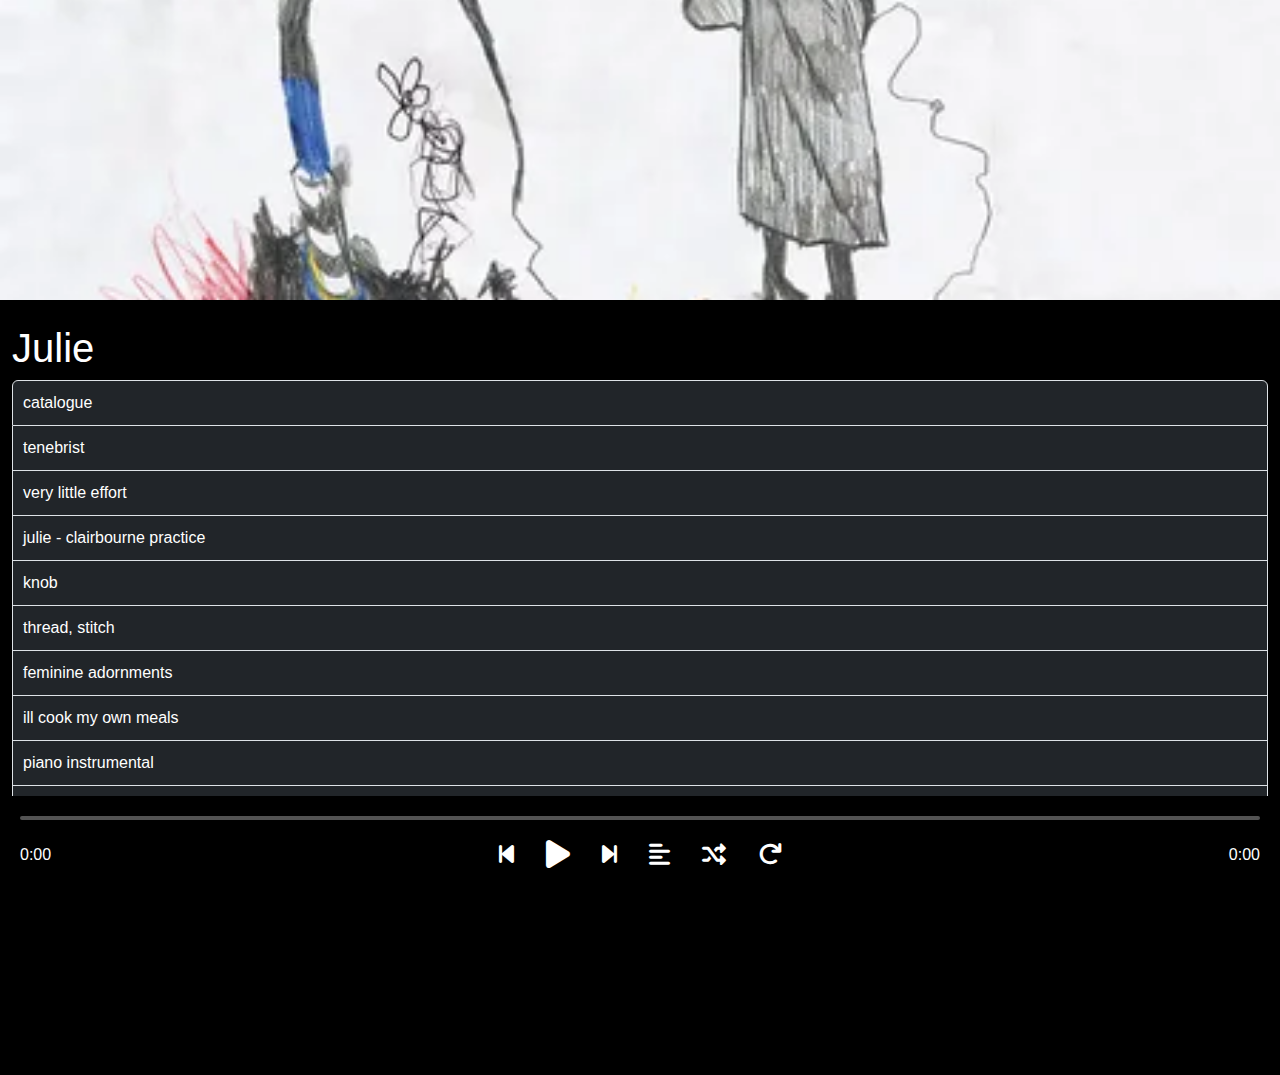
==== index.html @ 7ee2c7e2 "Update index.html" ====
<!DOCTYPE html>
<html lang="en">
<head>
    <meta charset="UTF-8">
    <meta name="viewport" content="width=device-width, initial-scale=1.0">
    <title>Julie</title>
    <link href="https://cdn.jsdelivr.net/npm/bootstrap@5.3.0-alpha1/dist/css/bootstrap.min.css" rel="stylesheet">
    <link href="https://cdnjs.cloudflare.com/ajax/libs/font-awesome/6.0.0-beta3/css/all.min.css" rel="stylesheet">
    <link rel="stylesheet" type="text/css" href="style.css">
   
</head>
<body>
    <div class="container-fluid">
        <div class="row">
            <div class="col-12 playlist-header">
            </div>
        </div>
        <div class="row mt-4">
            <div class="col-12">
                <!--CHANGE TITLE HERE-->
                <h1>Julie</h1>
                <ul id="playlist" class="list-group">
                    <li class="list-group-item bg-dark text-white" data-src="catalogue.webm" data-lyrics="lyrics-catalogue">catalogue</li>
                    <li class="list-group-item bg-dark text-white" data-src="tenebrist.webm" data-lyrics="lyrics-tenebrist">tenebrist</li>
                    <li class="list-group-item bg-dark text-white" data-src="very little effort.webm" data-lyrics="lyrics-very-little-effort">very little effort</li>
                    <li class="list-group-item bg-dark text-white" data-src="julie - clairbourne practice.webm" data-lyrics="lyrics-julie-clairbourne">julie - clairbourne practice</li>
                    <li class="list-group-item bg-dark text-white" data-src="knob.webm" data-lyrics="lyrics-knob">knob</li>
                    <li class="list-group-item bg-dark text-white" data-src="thread, stitch.webm" data-lyrics="lyrics-thread-stitch">thread, stitch</li>
                    <li class="list-group-item bg-dark text-white" data-src="feminine adornments.webm" data-lyrics="lyrics-feminine-adornments">feminine adornments</li>
                    <li class="list-group-item bg-dark text-white" data-src="ill cook my own meals.webm" data-lyrics="lyrics-ill-cook">ill cook my own meals</li>
                    <li class="list-group-item bg-dark text-white" data-src="piano instrumental.webm" data-lyrics="lyrics-piano-instrumental">piano instrumental</li>
                    <li class="list-group-item bg-dark text-white" data-src="stuck in a car with angels.webm" data-lyrics="lyrics-stuck-in-a-car">stuck in a car with angels</li>

                </ul>
                <br>
                <br>
                <br>
                <br>
                <br>
                <br>
            </div>
        </div>
    </div>

    <div id="custom-player">
        <div id="progress-container">
            <div id="progress-bar"></div>
        </div>
        <div class="d-flex justify-content-between align-items-center">
            <span id="current-time">0:00</span>
            <div class="player-controls-container">
                <button id="prevButton" class="player-control"><i class="fas fa-step-backward"></i></button>
                <button id="play-pause" class="player-control"><i class="fas fa-play"></i></button>
                <button id="skipButton" class="player-control"><i class="fas fa-step-forward"></i></button>
                <button id="lyricsButton" class="player-control"><i class="fas fa-align-left"></i></button>
                <button id="shuffleButton" class="player-control"><i class="fas fa-random"></i></button>
                <button id="loopButton" class="player-control"><i class="fas fa-redo"></i></button>
            </div>
            <span id="total-time">0:00</span>
        </div>
    </div>

    <audio id="audioPlayer"></audio>

    <div id="lyricsSidebar">
        <button id="closeLyrics">&times;</button>
        <h2 id="lyricsTitle">Song Lyrics</h2>
        <p id="lyricsContent"></p>
    </div>

<div id="lyricsData" style="display: none;">
    <div id="lyrics-feminine-adornments">
        <p>Haven't added lyrics yet</p>
    </div>
    <div id="lyrics-tenebrist">
        <p>Haven't added lyrics yet</p>
    </div>
    <div id="lyrics-thread-stitch">
        <p>Haven't added lyrics yet</p>
    </div>
    <div id="lyrics-stuck-in-a-car">
        <p>Haven't added lyrics yet</p>
    </div>
    <div id="lyrics-piano-instrumental">
        <p>Haven't added lyrics yet</p>
    </div>
    <div id="lyrics-ill-cook">
        <p>Haven't added lyrics yet</p>
    </div>
    <div id="lyrics-knob">
        <p>Haven't added lyrics yet</p>
    </div>
    <div id="lyrics-very-little-effort">
        <p>Haven't added lyrics yet</p>
    </div>
    <div id="lyrics-julie-clairbourne">
        <p>Haven't added lyrics yet</p>
    </div>
    <div id="lyrics-catalogue">
        <p>Haven't added lyrics yet</p>
    </div>
</div>

    <script src="https://cdn.jsdelivr.net/npm/bootstrap@5.3.0-alpha1/dist/js/bootstrap.bundle.min.js"></script>
    <script src = "javascript.js"></script>
</body>
</html>
---- style.css ----
body {
            background-color: black;
            color: white;
            font-family: 'Helvetica Neue', Arial, sans-serif;
            padding-bottom: 100px;
            overflow-y: auto;
        }
        
        .playlist-header {
            background-image: url("my_anti_aircraft_friend.webp");
            background-size: cover;
            background-position: center;
            height: 300px;
            display: flex;
            align-items: flex-end;
            padding: 20px;
        }
        
        .playlist-info {
            background: linear-gradient(transparent, rgba(0,0,0,0.5));
            padding: 20px;
            width: 100%;
        }
        #playlist {
            list-style-type: none;
            padding: 0;
        }
        #playlist li {
            padding: 10px;
            cursor: pointer;
        }
        #playlist li:hover {
            background-color: black;
        }
        #custom-player {
            background-color: black;
            padding: 20px;
            position: fixed;
            bottom: 0;
            left: 0;
            right: 0;
            z-index: 10;
        }
        #progress-container {
            width: 100%;
            background-color: #535353;
            height: 4px;
            border-radius: 2px;
            margin-bottom: 10px;
            cursor: pointer;
        }
        #progress-bar {
            width: 0;
            height: 100%;
            background-color: #c724d6;
            border-radius: 2px;
        }
        .player-control {
            color: #fff;
            background-color: transparent;
            border: none;
            font-size: 24px;
            cursor: pointer;
            margin: 0 10px;
        }
        
        .player-controls-container {
            display: flex;
            justify-content: center;
            align-items: center;
        }
        #play-pause {
            font-size: 32px;
        }
        #volume-control {
            width: 100px;
        }
        .volume-icon {
            color: #c724d6;
        }
        .volume-icon:hover {
            color: #a61eb3;
        }
        
        #loopButton {
            position: relative;
        }
        
        #loopButton::after {
            content: '';
            position: absolute;
            bottom: -5px;
            left: 0;
            width: 100%;
            height: 2px;
            background-color: #c724d6;
            display: none;
        }
        
        #loopButton.active::after {
            display: block;
        }
        
        #lyricsButton {
            color: #fff;
            background-color: transparent;
            border: none;
            font-size: 24px;
            cursor: pointer;
            margin: 0 10px;
        }

        #lyricsSidebar {
            position: fixed;
            top: 0;
            right: -300px;
            width: 300px;
            height: 100%;
            background-color: #1c1c1c;
            transition: right 0.3s ease-in-out;
            overflow-y: auto;
            padding: 20px;
            color: white;
        }

        #lyricsSidebar.open {
            right: 0;
        }

        #closeLyrics {
            position: absolute;
            top: 10px;
            right: 10px;
            background: none;
            border: none;
            color: white;
            font-size: 20px;
            cursor: pointer;
        }
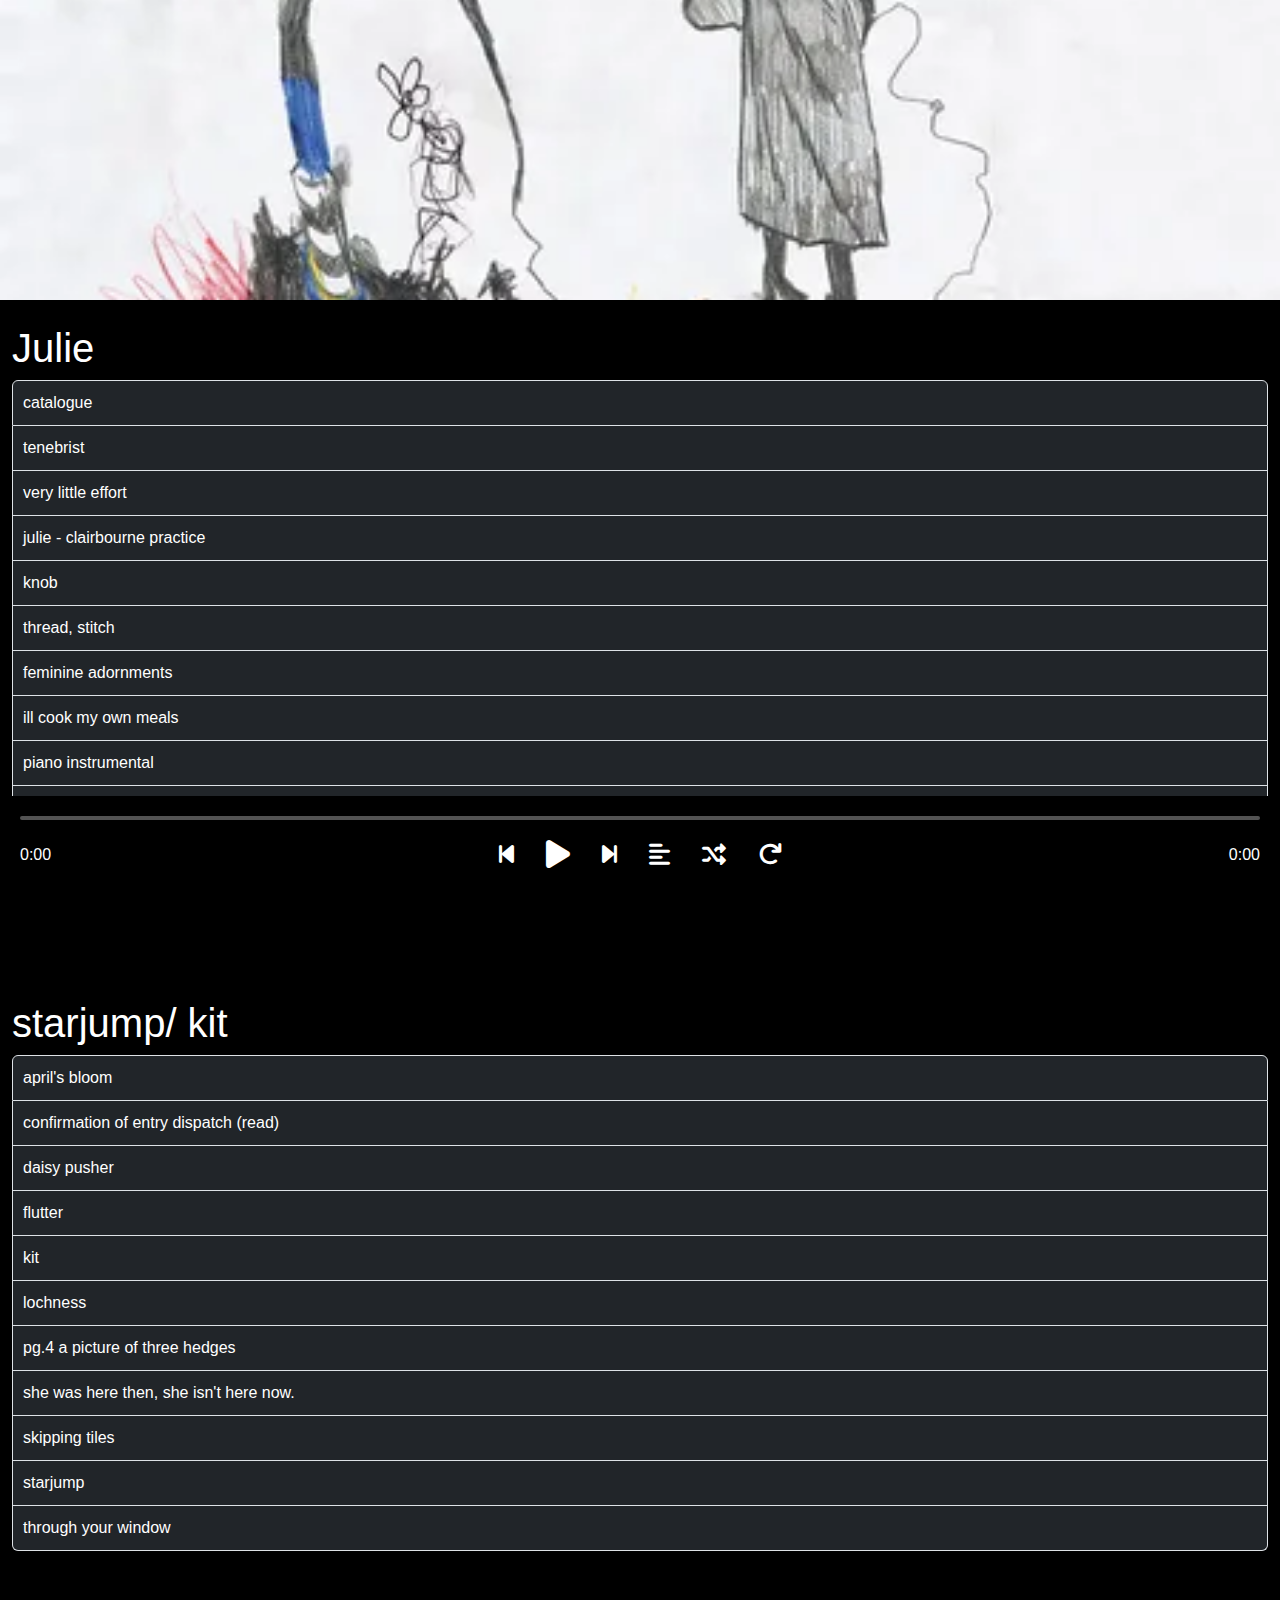
==== commit f4721157: "Update index.html" ====
--- a/index.html
+++ b/index.html
@@ -30,6 +30,32 @@
                     <li class="list-group-item bg-dark text-white" data-src="ill cook my own meals.webm" data-lyrics="lyrics-ill-cook">ill cook my own meals</li>
                     <li class="list-group-item bg-dark text-white" data-src="piano instrumental.webm" data-lyrics="lyrics-piano-instrumental">piano instrumental</li>
                     <li class="list-group-item bg-dark text-white" data-src="stuck in a car with angels.webm" data-lyrics="lyrics-stuck-in-a-car">stuck in a car with angels</li>
+
+                </ul>
+                <br>
+                <br>
+                <br>
+                <br>
+                <br>
+                <br>
+            </div>
+        </div>
+                <div class="row mt-4">
+            <div class="col-12">
+                <!--CHANGE TITLE HERE-->
+                <h1>starjump/ kit</h1>
+                <ul id="playlist" class="list-group">
+                    <li class="list-group-item bg-dark text-white" data-src="april's-bloom.webm" data-lyrics="lyrics-aprils-bloom">april's bloom</li>
+                    <li class="list-group-item bg-dark text-white" data-src="confirmation of entry dispatch (read).webm" data-lyrics="lyrics-confirmation-entry-dispatch">confirmation of entry dispatch (read)</li>
+                    <li class="list-group-item bg-dark text-white" data-src="daisy pusher.webm" data-lyrics="lyrics-daisy-pusher">daisy pusher</li>
+                    <li class="list-group-item bg-dark text-white" data-src="flutter.webm" data-lyrics="lyrics-flutter">flutter</li>
+                    <li class="list-group-item bg-dark text-white" data-src="kit.webm" data-lyrics="lyrics-kit">kit</li>
+                    <li class="list-group-item bg-dark text-white" data-src="lochness.webm" data-lyrics="lyrics-lochness">lochness</li>
+                    <li class="list-group-item bg-dark text-white" data-src="pg.4 a picture of three hedges.webm" data-lyrics="lyrics-pg4-picture-three-hedges">pg.4 a picture of three hedges</li>
+                    <li class="list-group-item bg-dark text-white" data-src="she was here then, she isn't here now..webm" data-lyrics="lyrics-she-was-here">she was here then, she isn't here now.</li>
+                    <li class="list-group-item bg-dark text-white" data-src="skipping tiles.webm" data-lyrics="lyrics-skipping-tiles">skipping tiles</li>
+                    <li class="list-group-item bg-dark text-white" data-src="starjump.webm" data-lyrics="lyrics-starjump">starjump</li>
+                    <li class="list-group-item bg-dark text-white" data-src="through your window.webm" data-lyrics="lyrics-through-your-window">through your window</li>
 
                 </ul>
                 <br>
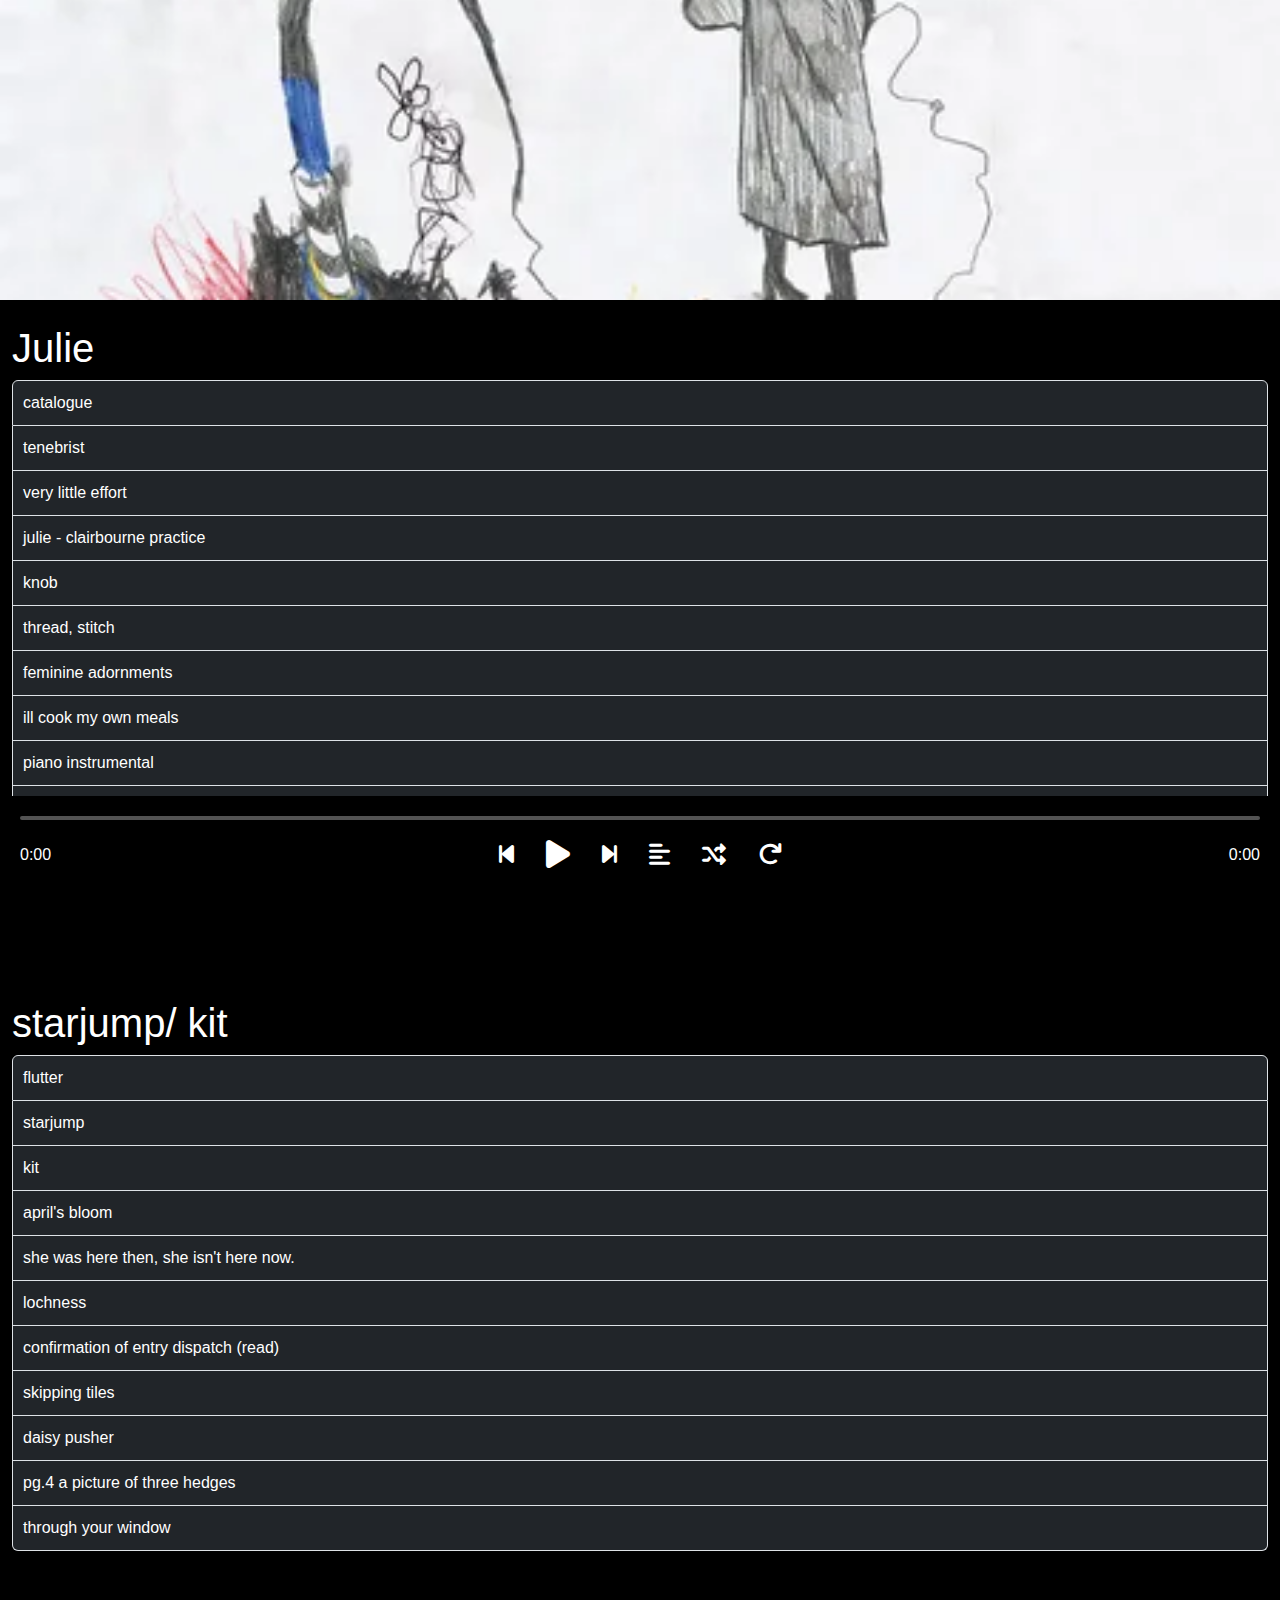
==== commit 53815165: "Update index.html" ====
--- a/index.html
+++ b/index.html
@@ -45,16 +45,17 @@
                 <!--CHANGE TITLE HERE-->
                 <h1>starjump/ kit</h1>
                 <ul id="playlist" class="list-group">
+                    
+                    <li class="list-group-item bg-dark text-white" data-src="flutter.webm" data-lyrics="lyrics-flutter">flutter</li>
+                    <li class="list-group-item bg-dark text-white" data-src="starjump.webm" data-lyrics="lyrics-starjump">starjump</li>
+                    <li class="list-group-item bg-dark text-white" data-src="kit.webm" data-lyrics="lyrics-kit">kit</li>
                     <li class="list-group-item bg-dark text-white" data-src="april's-bloom.webm" data-lyrics="lyrics-aprils-bloom">april's bloom</li>
+                    <li class="list-group-item bg-dark text-white" data-src="she was here then, she isn't here now..webm" data-lyrics="lyrics-she-was-here">she was here then, she isn't here now.</li>
+                    <li class="list-group-item bg-dark text-white" data-src="lochness.webm" data-lyrics="lyrics-lochness">lochness</li>
                     <li class="list-group-item bg-dark text-white" data-src="confirmation of entry dispatch (read).webm" data-lyrics="lyrics-confirmation-entry-dispatch">confirmation of entry dispatch (read)</li>
+                    <li class="list-group-item bg-dark text-white" data-src="skipping tiles.webm" data-lyrics="lyrics-skipping-tiles">skipping tiles</li>
                     <li class="list-group-item bg-dark text-white" data-src="daisy pusher.webm" data-lyrics="lyrics-daisy-pusher">daisy pusher</li>
-                    <li class="list-group-item bg-dark text-white" data-src="flutter.webm" data-lyrics="lyrics-flutter">flutter</li>
-                    <li class="list-group-item bg-dark text-white" data-src="kit.webm" data-lyrics="lyrics-kit">kit</li>
-                    <li class="list-group-item bg-dark text-white" data-src="lochness.webm" data-lyrics="lyrics-lochness">lochness</li>
                     <li class="list-group-item bg-dark text-white" data-src="pg.4 a picture of three hedges.webm" data-lyrics="lyrics-pg4-picture-three-hedges">pg.4 a picture of three hedges</li>
-                    <li class="list-group-item bg-dark text-white" data-src="she was here then, she isn't here now..webm" data-lyrics="lyrics-she-was-here">she was here then, she isn't here now.</li>
-                    <li class="list-group-item bg-dark text-white" data-src="skipping tiles.webm" data-lyrics="lyrics-skipping-tiles">skipping tiles</li>
-                    <li class="list-group-item bg-dark text-white" data-src="starjump.webm" data-lyrics="lyrics-starjump">starjump</li>
                     <li class="list-group-item bg-dark text-white" data-src="through your window.webm" data-lyrics="lyrics-through-your-window">through your window</li>
 
                 </ul>
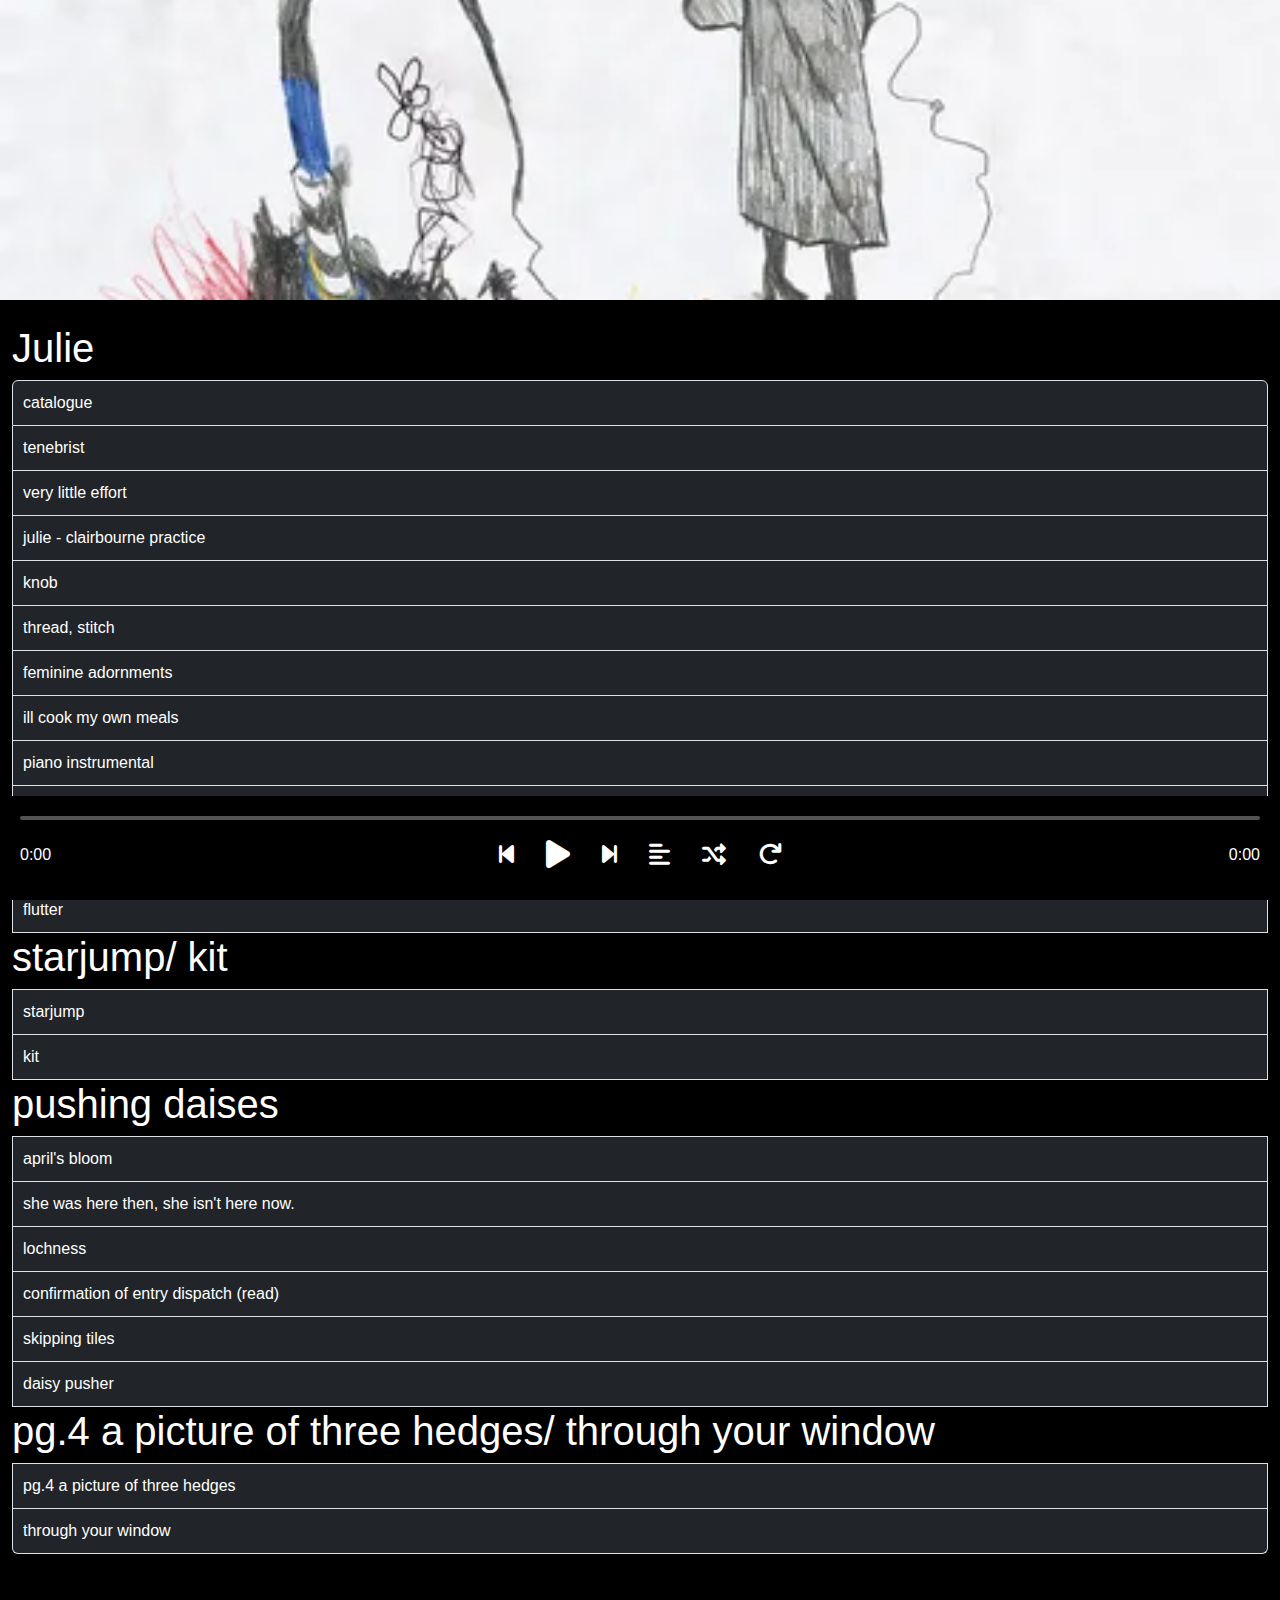
==== commit f4f29a6a: "Update index.html" ====
--- a/index.html
+++ b/index.html
@@ -30,38 +30,29 @@
                     <li class="list-group-item bg-dark text-white" data-src="ill cook my own meals.webm" data-lyrics="lyrics-ill-cook">ill cook my own meals</li>
                     <li class="list-group-item bg-dark text-white" data-src="piano instrumental.webm" data-lyrics="lyrics-piano-instrumental">piano instrumental</li>
                     <li class="list-group-item bg-dark text-white" data-src="stuck in a car with angels.webm" data-lyrics="lyrics-stuck-in-a-car">stuck in a car with angels</li>
+               
+                   
 
-                </ul>
-                <br>
-                <br>
-                <br>
-                <br>
-                <br>
-                <br>
-            </div>
-        </div>
-                <div class="row mt-4">
-            <div class="col-12">
-                <!--CHANGE TITLE HERE-->
-                <h1>starjump/ kit</h1>
-                <ul id="playlist" class="list-group">
-                    
+                    <h1>flutter</h1>
                     <li class="list-group-item bg-dark text-white" data-src="flutter.webm" data-lyrics="lyrics-flutter">flutter</li>
+                   
+                    <h1>starjump/ kit</h1>
                     <li class="list-group-item bg-dark text-white" data-src="starjump.webm" data-lyrics="lyrics-starjump">starjump</li>
                     <li class="list-group-item bg-dark text-white" data-src="kit.webm" data-lyrics="lyrics-kit">kit</li>
+
+                    <h1>pushing daises</h1>
                     <li class="list-group-item bg-dark text-white" data-src="april's-bloom.webm" data-lyrics="lyrics-aprils-bloom">april's bloom</li>
                     <li class="list-group-item bg-dark text-white" data-src="she was here then, she isn't here now..webm" data-lyrics="lyrics-she-was-here">she was here then, she isn't here now.</li>
                     <li class="list-group-item bg-dark text-white" data-src="lochness.webm" data-lyrics="lyrics-lochness">lochness</li>
                     <li class="list-group-item bg-dark text-white" data-src="confirmation of entry dispatch (read).webm" data-lyrics="lyrics-confirmation-entry-dispatch">confirmation of entry dispatch (read)</li>
                     <li class="list-group-item bg-dark text-white" data-src="skipping tiles.webm" data-lyrics="lyrics-skipping-tiles">skipping tiles</li>
                     <li class="list-group-item bg-dark text-white" data-src="daisy pusher.webm" data-lyrics="lyrics-daisy-pusher">daisy pusher</li>
+                    <h1>pg.4 a picture of three hedges/ through your window</h1>
                     <li class="list-group-item bg-dark text-white" data-src="pg.4 a picture of three hedges.webm" data-lyrics="lyrics-pg4-picture-three-hedges">pg.4 a picture of three hedges</li>
                     <li class="list-group-item bg-dark text-white" data-src="through your window.webm" data-lyrics="lyrics-through-your-window">through your window</li>
 
+                
                 </ul>
-                <br>
-                <br>
-                <br>
                 <br>
                 <br>
                 <br>
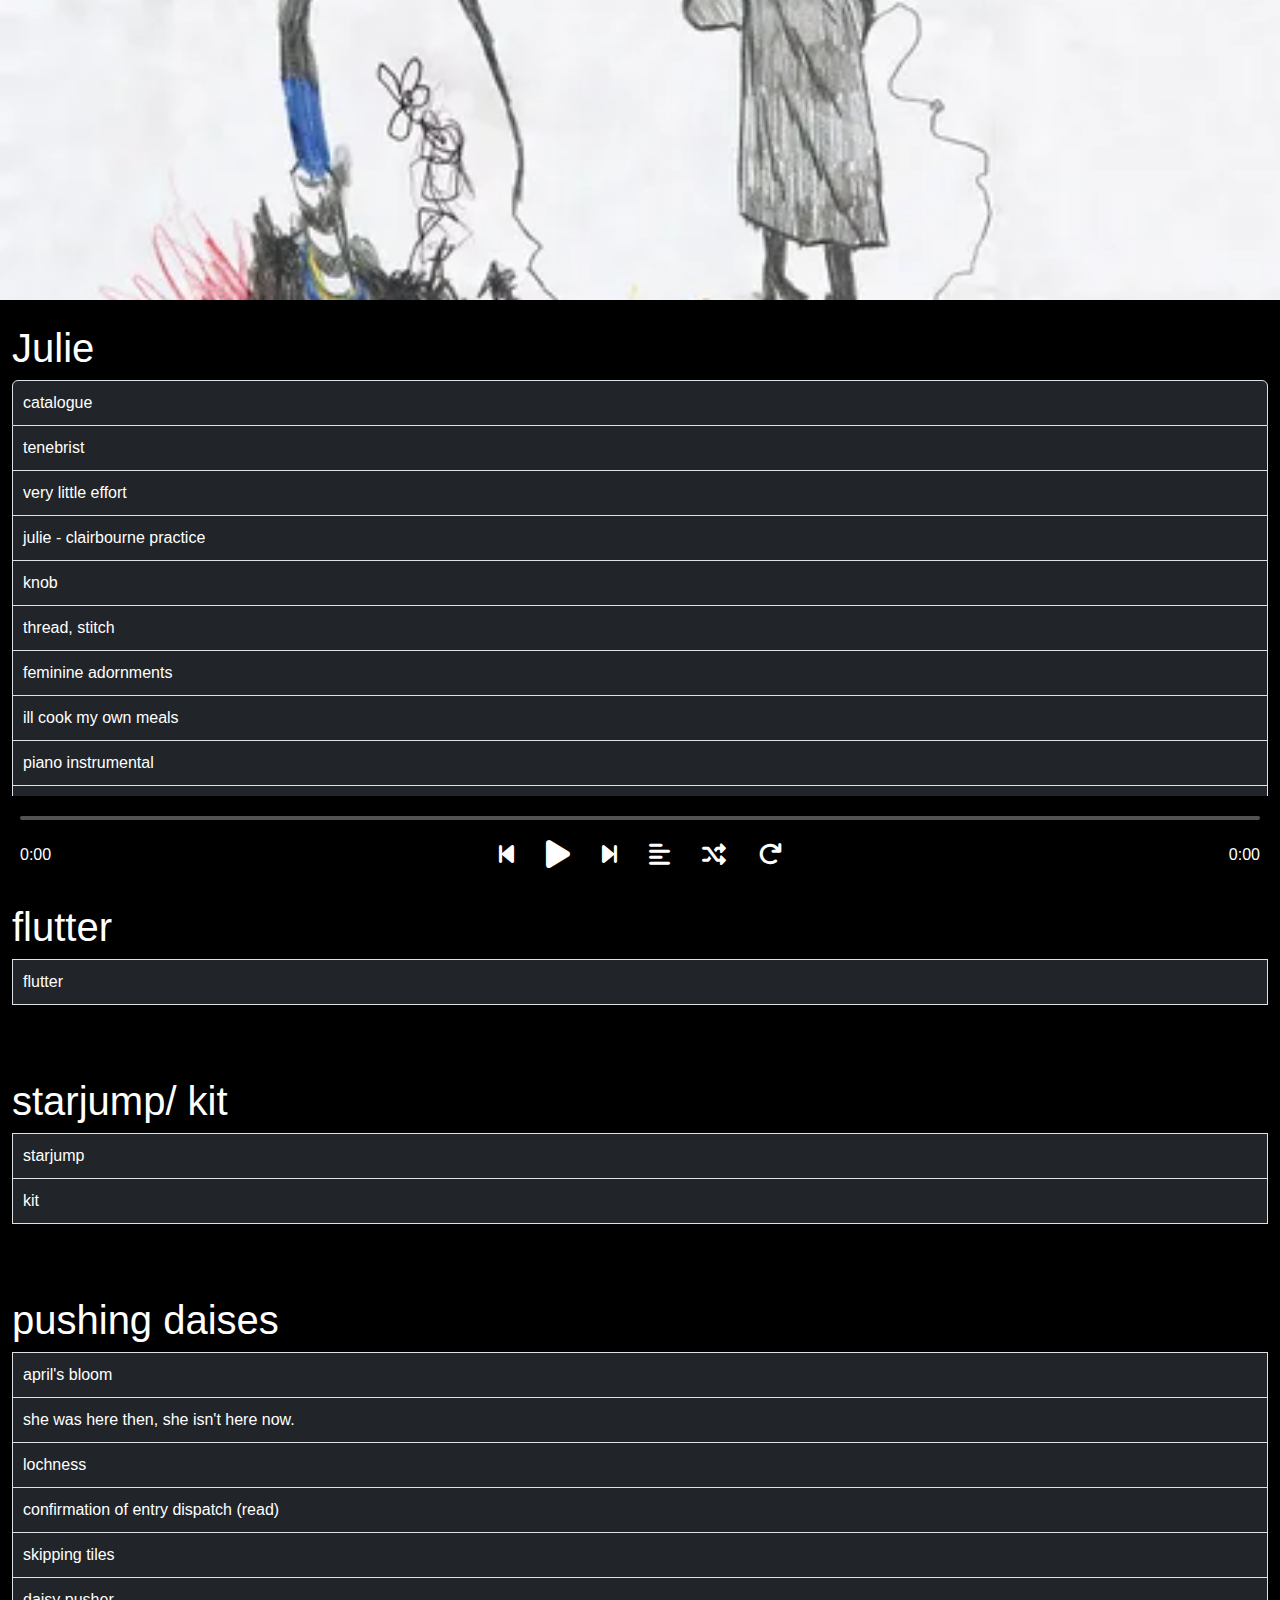
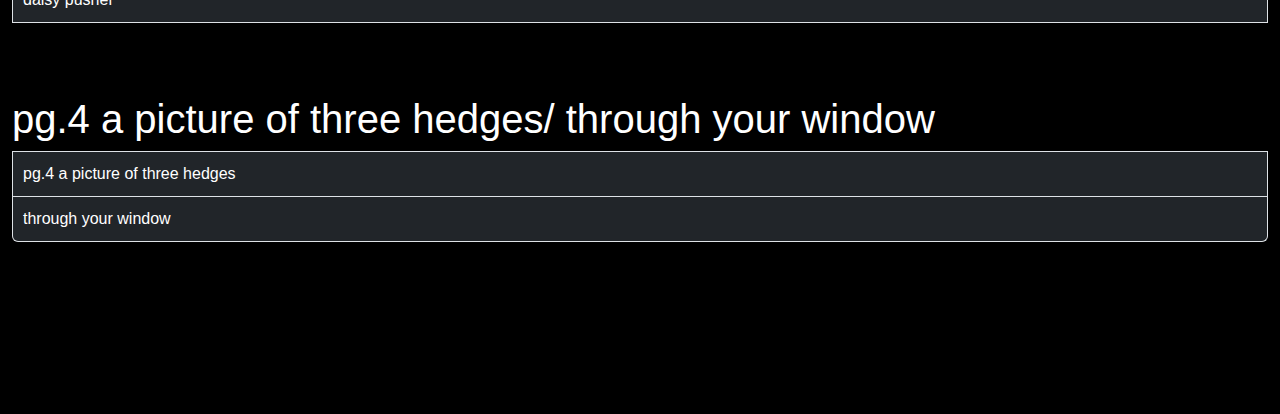
==== commit 02eccb4e: "Update index.html" ====
--- a/index.html
+++ b/index.html
@@ -30,16 +30,24 @@
                     <li class="list-group-item bg-dark text-white" data-src="ill cook my own meals.webm" data-lyrics="lyrics-ill-cook">ill cook my own meals</li>
                     <li class="list-group-item bg-dark text-white" data-src="piano instrumental.webm" data-lyrics="lyrics-piano-instrumental">piano instrumental</li>
                     <li class="list-group-item bg-dark text-white" data-src="stuck in a car with angels.webm" data-lyrics="lyrics-stuck-in-a-car">stuck in a car with angels</li>
-               
+               <br>
+               <br>
+               <br>
                    
 
                     <h1>flutter</h1>
                     <li class="list-group-item bg-dark text-white" data-src="flutter.webm" data-lyrics="lyrics-flutter">flutter</li>
                    
+               <br>
+               <br>
+               <br>
                     <h1>starjump/ kit</h1>
                     <li class="list-group-item bg-dark text-white" data-src="starjump.webm" data-lyrics="lyrics-starjump">starjump</li>
                     <li class="list-group-item bg-dark text-white" data-src="kit.webm" data-lyrics="lyrics-kit">kit</li>
 
+               <br>
+               <br>
+               <br>
                     <h1>pushing daises</h1>
                     <li class="list-group-item bg-dark text-white" data-src="april's-bloom.webm" data-lyrics="lyrics-aprils-bloom">april's bloom</li>
                     <li class="list-group-item bg-dark text-white" data-src="she was here then, she isn't here now..webm" data-lyrics="lyrics-she-was-here">she was here then, she isn't here now.</li>
@@ -47,6 +55,11 @@
                     <li class="list-group-item bg-dark text-white" data-src="confirmation of entry dispatch (read).webm" data-lyrics="lyrics-confirmation-entry-dispatch">confirmation of entry dispatch (read)</li>
                     <li class="list-group-item bg-dark text-white" data-src="skipping tiles.webm" data-lyrics="lyrics-skipping-tiles">skipping tiles</li>
                     <li class="list-group-item bg-dark text-white" data-src="daisy pusher.webm" data-lyrics="lyrics-daisy-pusher">daisy pusher</li>
+                   
+               <br>
+               <br>
+               <br>
+                    
                     <h1>pg.4 a picture of three hedges/ through your window</h1>
                     <li class="list-group-item bg-dark text-white" data-src="pg.4 a picture of three hedges.webm" data-lyrics="lyrics-pg4-picture-three-hedges">pg.4 a picture of three hedges</li>
                     <li class="list-group-item bg-dark text-white" data-src="through your window.webm" data-lyrics="lyrics-through-your-window">through your window</li>
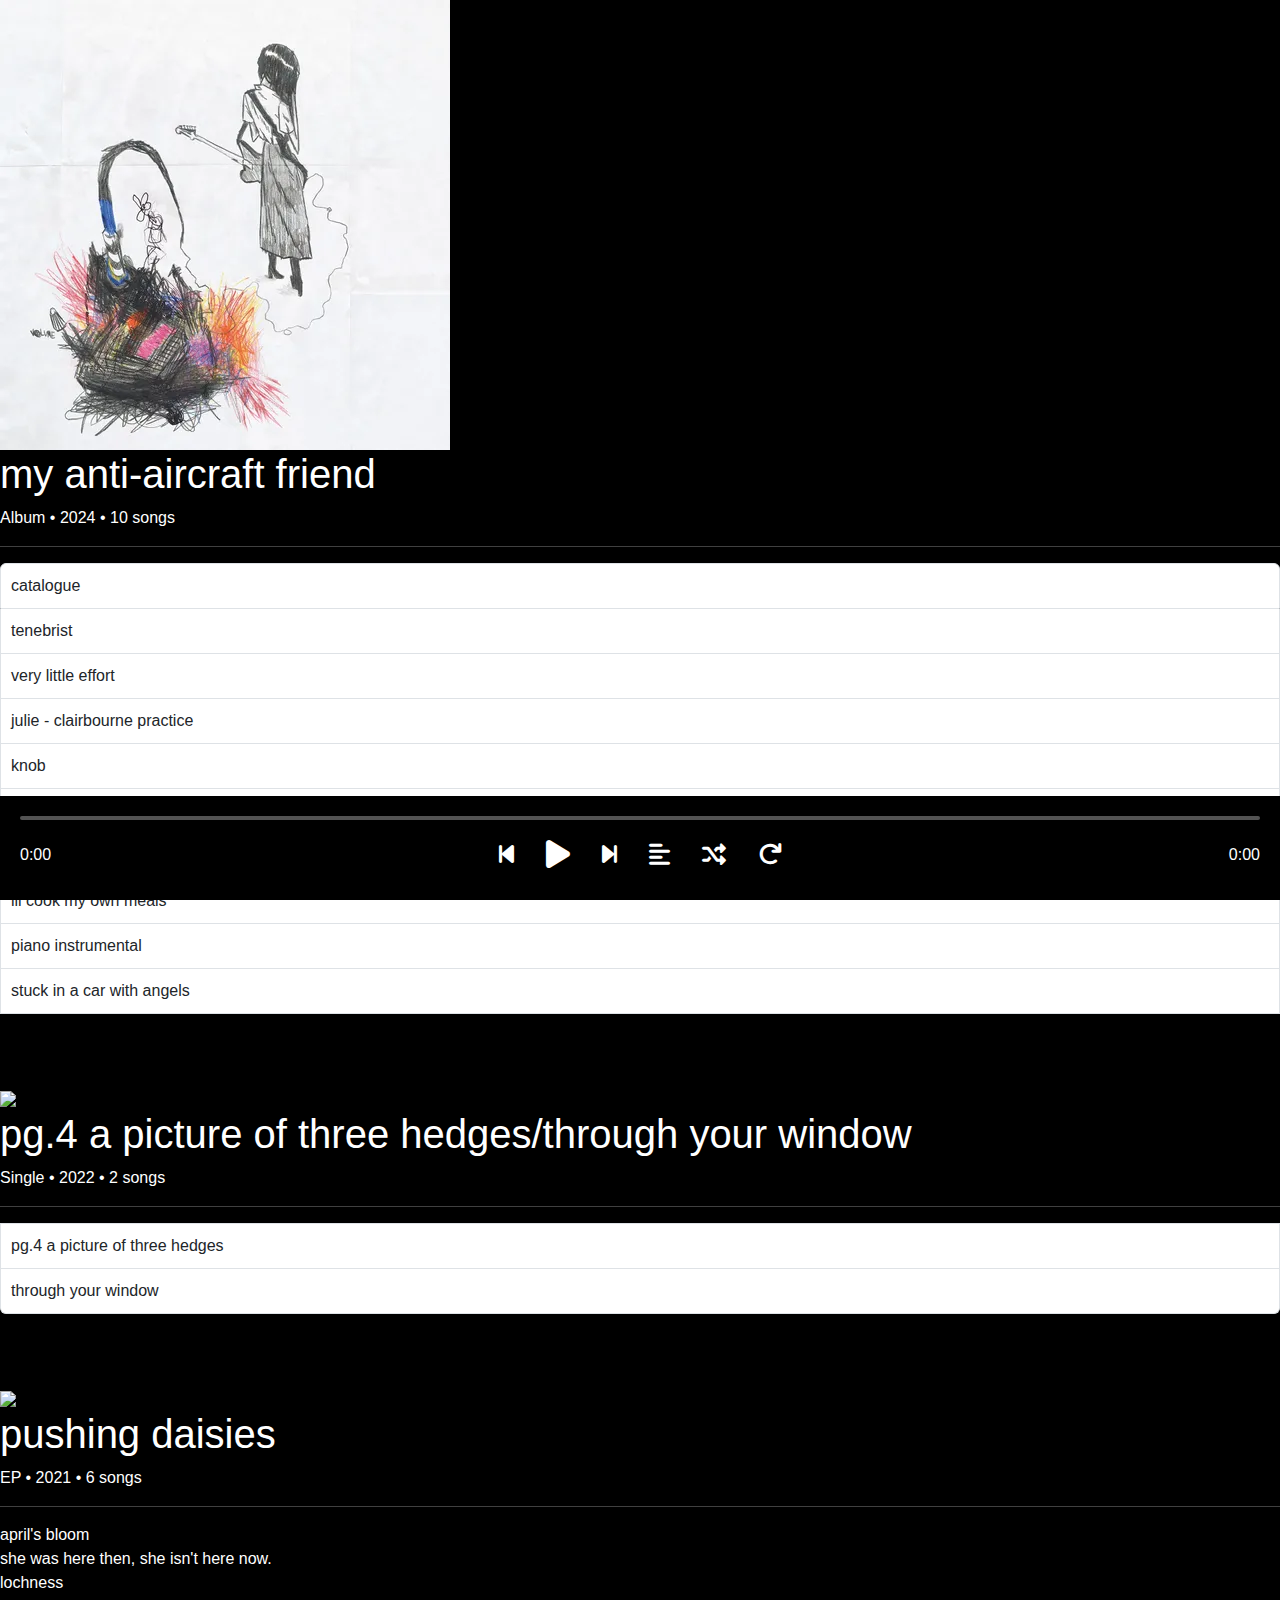
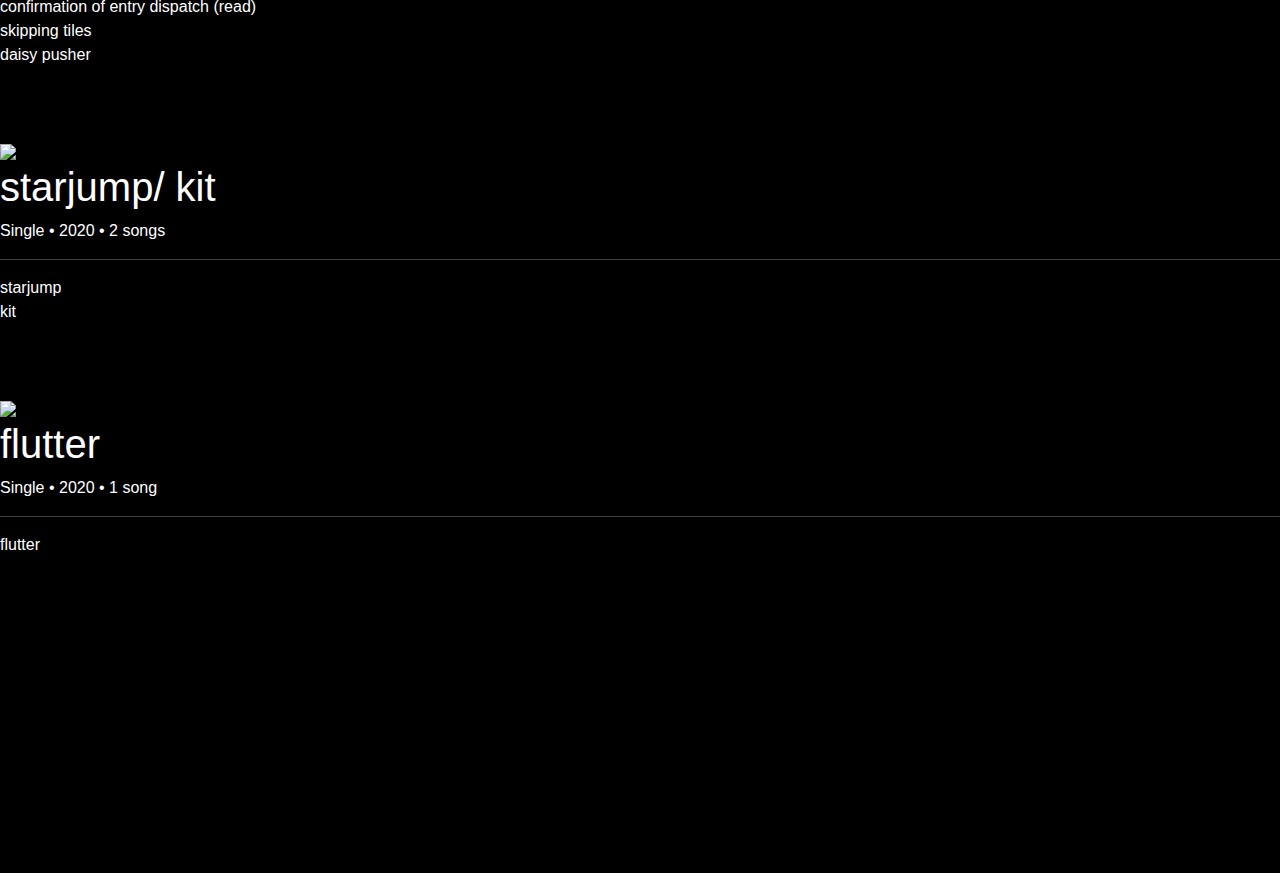
==== commit 3aaf8bfe: "Update index.html" ====
--- a/index.html
+++ b/index.html
@@ -10,68 +10,154 @@
    
 </head>
 <body>
-    <div class="container-fluid">
-        <div class="row">
-            <div class="col-12 playlist-header">
-            </div>
-        </div>
-        <div class="row mt-4">
-            <div class="col-12">
-                <!--CHANGE TITLE HERE-->
-                <h1>Julie</h1>
+    
+        <div class="album-header">
+        <img class="album-cover" src="my_anti_aircraft_friend.webp">
+        <div class="album-info">
+            <h1 class="album-title">my anti-aircraft friend</h1>
+            <div class="album-details">
+                
+                
+                <span>Album</span>
+                <span>•</span>
+                <span>2024</span>
+                <span>•</span>
+                <span>10 songs</span>
+                
+            </div>
+        </div>
+    </div>
+    <hr>
                 <ul id="playlist" class="list-group">
-                    <li class="list-group-item bg-dark text-white" data-src="catalogue.webm" data-lyrics="lyrics-catalogue">catalogue</li>
-                    <li class="list-group-item bg-dark text-white" data-src="tenebrist.webm" data-lyrics="lyrics-tenebrist">tenebrist</li>
-                    <li class="list-group-item bg-dark text-white" data-src="very little effort.webm" data-lyrics="lyrics-very-little-effort">very little effort</li>
-                    <li class="list-group-item bg-dark text-white" data-src="julie - clairbourne practice.webm" data-lyrics="lyrics-julie-clairbourne">julie - clairbourne practice</li>
-                    <li class="list-group-item bg-dark text-white" data-src="knob.webm" data-lyrics="lyrics-knob">knob</li>
-                    <li class="list-group-item bg-dark text-white" data-src="thread, stitch.webm" data-lyrics="lyrics-thread-stitch">thread, stitch</li>
-                    <li class="list-group-item bg-dark text-white" data-src="feminine adornments.webm" data-lyrics="lyrics-feminine-adornments">feminine adornments</li>
-                    <li class="list-group-item bg-dark text-white" data-src="ill cook my own meals.webm" data-lyrics="lyrics-ill-cook">ill cook my own meals</li>
-                    <li class="list-group-item bg-dark text-white" data-src="piano instrumental.webm" data-lyrics="lyrics-piano-instrumental">piano instrumental</li>
-                    <li class="list-group-item bg-dark text-white" data-src="stuck in a car with angels.webm" data-lyrics="lyrics-stuck-in-a-car">stuck in a car with angels</li>
+                    <li class="list-group-item song-item" data-src="catalogue.webm" data-lyrics="lyrics-catalogue">catalogue</li>
+                    <li class="list-group-item song-item" data-src="tenebrist.webm" data-lyrics="lyrics-tenebrist">tenebrist</li>
+                    <li class="list-group-item song-item" data-src="very little effort.webm" data-lyrics="lyrics-very-little-effort">very little effort</li>
+                    <li class="list-group-item song-item" data-src="julie - clairbourne practice.webm" data-lyrics="lyrics-julie-clairbourne">julie - clairbourne practice</li>
+                    <li class="list-group-item song-item" data-src="knob.webm" data-lyrics="lyrics-knob">knob</li>
+                    <li class="list-group-item song-item" data-src="thread, stitch.webm" data-lyrics="lyrics-thread-stitch">thread, stitch</li>
+                    <li class="list-group-item song-item" data-src="feminine adornments.webm" data-lyrics="lyrics-feminine-adornments">feminine adornments</li>
+                    <li class="list-group-item song-item" data-src="ill cook my own meals.webm" data-lyrics="lyrics-ill-cook">ill cook my own meals</li>
+                    <li class="list-group-item song-item" data-src="piano instrumental.webm" data-lyrics="lyrics-piano-instrumental">piano instrumental</li>
+                    <li class="list-group-item song-item" data-src="stuck in a car with angels.webm" data-lyrics="lyrics-stuck-in-a-car">stuck in a car with angels</li>
                <br>
                <br>
                <br>
                    
 
-                    <h1>flutter</h1>
-                    <li class="list-group-item bg-dark text-white" data-src="flutter.webm" data-lyrics="lyrics-flutter">flutter</li>
-                   
-               <br>
-               <br>
-               <br>
-                    <h1>starjump/ kit</h1>
-                    <li class="list-group-item bg-dark text-white" data-src="starjump.webm" data-lyrics="lyrics-starjump">starjump</li>
-                    <li class="list-group-item bg-dark text-white" data-src="kit.webm" data-lyrics="lyrics-kit">kit</li>
-
-               <br>
-               <br>
-               <br>
-                    <h1>pushing daises</h1>
-                    <li class="list-group-item bg-dark text-white" data-src="april's-bloom.webm" data-lyrics="lyrics-aprils-bloom">april's bloom</li>
-                    <li class="list-group-item bg-dark text-white" data-src="she was here then, she isn't here now..webm" data-lyrics="lyrics-she-was-here">she was here then, she isn't here now.</li>
-                    <li class="list-group-item bg-dark text-white" data-src="lochness.webm" data-lyrics="lyrics-lochness">lochness</li>
-                    <li class="list-group-item bg-dark text-white" data-src="confirmation of entry dispatch (read).webm" data-lyrics="lyrics-confirmation-entry-dispatch">confirmation of entry dispatch (read)</li>
-                    <li class="list-group-item bg-dark text-white" data-src="skipping tiles.webm" data-lyrics="lyrics-skipping-tiles">skipping tiles</li>
-                    <li class="list-group-item bg-dark text-white" data-src="daisy pusher.webm" data-lyrics="lyrics-daisy-pusher">daisy pusher</li>
-                   
-               <br>
-               <br>
-               <br>
-                    
-                    <h1>pg.4 a picture of three hedges/ through your window</h1>
-                    <li class="list-group-item bg-dark text-white" data-src="pg.4 a picture of three hedges.webm" data-lyrics="lyrics-pg4-picture-three-hedges">pg.4 a picture of three hedges</li>
-                    <li class="list-group-item bg-dark text-white" data-src="through your window.webm" data-lyrics="lyrics-through-your-window">through your window</li>
+
+             
+        <div class="album-header">
+        <img class="album-cover" src="three_hedges_your_window.jpeg">
+        <div class="album-info">
+            <h1 class="album-title">pg.4 a picture of three hedges/through your window</h1>
+            <div class="album-details">
+                
+
+                <span>Single</span>
+                <span>•</span>
+                <span>2022</span>
+                <span>•</span>
+                <span>2 songs</span>
+                
+            </div>
+        </div>
+    </div>
+    <hr>
+                    <li class="list-group-item song-item" data-src="pg.4 a picture of three hedges.webm" data-lyrics="lyrics-pg4-picture-three-hedges">pg.4 a picture of three hedges</li>
+                    <li class="list-group-item song-item" data-src="through your window.webm" data-lyrics="lyrics-through-your-window">through your window</li>
 
                 
                 </ul>
                 <br>
                 <br>
                 <br>
-            </div>
-        </div>
-    </div>
+                
+                        <div class="album-header">
+        <img class="album-cover" src="pushing_daisies.jpeg">
+        <div class="album-info">
+            <h1 class="album-title">pushing daisies</h1>
+            <div class="album-details">
+                
+
+                <span>EP</span>
+                <span>•</span>
+                <span>2021</span>
+                <span>•</span>
+                <span>6 songs</span>
+                
+            </div>
+        </div>
+    </div>
+    <hr>
+                    <li class="list-group-item song-item" data-src="aprils_bloom.webm" data-lyrics="lyrics-aprils-bloom">april's bloom</li>
+                    <li class="list-group-item song-item" data-src="she was here then, she isn't here now..webm" data-lyrics="lyrics-she-was-here">she was here then, she isn't here now.</li>
+                    <li class="list-group-item song-item" data-src="lochness.webm" data-lyrics="lyrics-lochness">lochness</li>
+                    <li class="list-group-item song-item" data-src="confirmation of entry dispatch (read).webm" data-lyrics="lyrics-confirmation-entry-dispatch">confirmation of entry dispatch (read)</li>
+                    <li class="list-group-item song-item" data-src="skipping tiles.webm" data-lyrics="lyrics-skipping-tiles">skipping tiles</li>
+                    <li class="list-group-item song-item" data-src="daisy pusher.webm" data-lyrics="lyrics-daisy-pusher">daisy pusher</li>
+                   
+               <br>
+               <br>
+               <br>
+                    
+                
+                        <div class="album-header">
+        <img class="album-cover" src="starjump_kit.jpeg">
+        <div class="album-info">
+            <h1 class="album-title">starjump/ kit</h1>
+            <div class="album-details">
+                
+
+                <span>Single</span>
+                <span>•</span>
+                <span>2020</span>
+                <span>•</span>
+                <span>2 songs</span>
+                
+            </div>
+        </div>
+    </div>
+    <hr>
+                    <li class="list-group-item song-item" data-src="starjump.webm" data-lyrics="lyrics-starjump">starjump</li>
+                    <li class="list-group-item song-item" data-src="kit.webm" data-lyrics="lyrics-kit">kit</li>
+
+               <br>
+               <br>
+               <br>
+                
+                        <div class="album-header">
+        <img class="album-cover" src="flutter.jpg">
+        <div class="album-info">
+            <h1 class="album-title">flutter</h1>
+            <div class="album-details">
+                
+
+                <span>Single</span>
+                <span>•</span>
+                <span>2020</span>
+                <span>•</span>
+                <span>1 song</span>
+                
+            </div>
+        </div>
+    </div>
+    <hr>
+                    <li class="list-group-item song-item" data-src="flutter.webm" data-lyrics="lyrics-flutter">flutter</li>
+                   
+               
+               
+            </div>
+        </div>
+    </div>
+    <br>
+               <br>
+               <br>
+               <br>
+               <br>
+               <br>
+               <br>
+               <br>
+               <br>
 
     <div id="custom-player">
         <div id="progress-container">
@@ -136,5 +222,3 @@
     <script src = "javascript.js"></script>
 </body>
 </html>
-
-
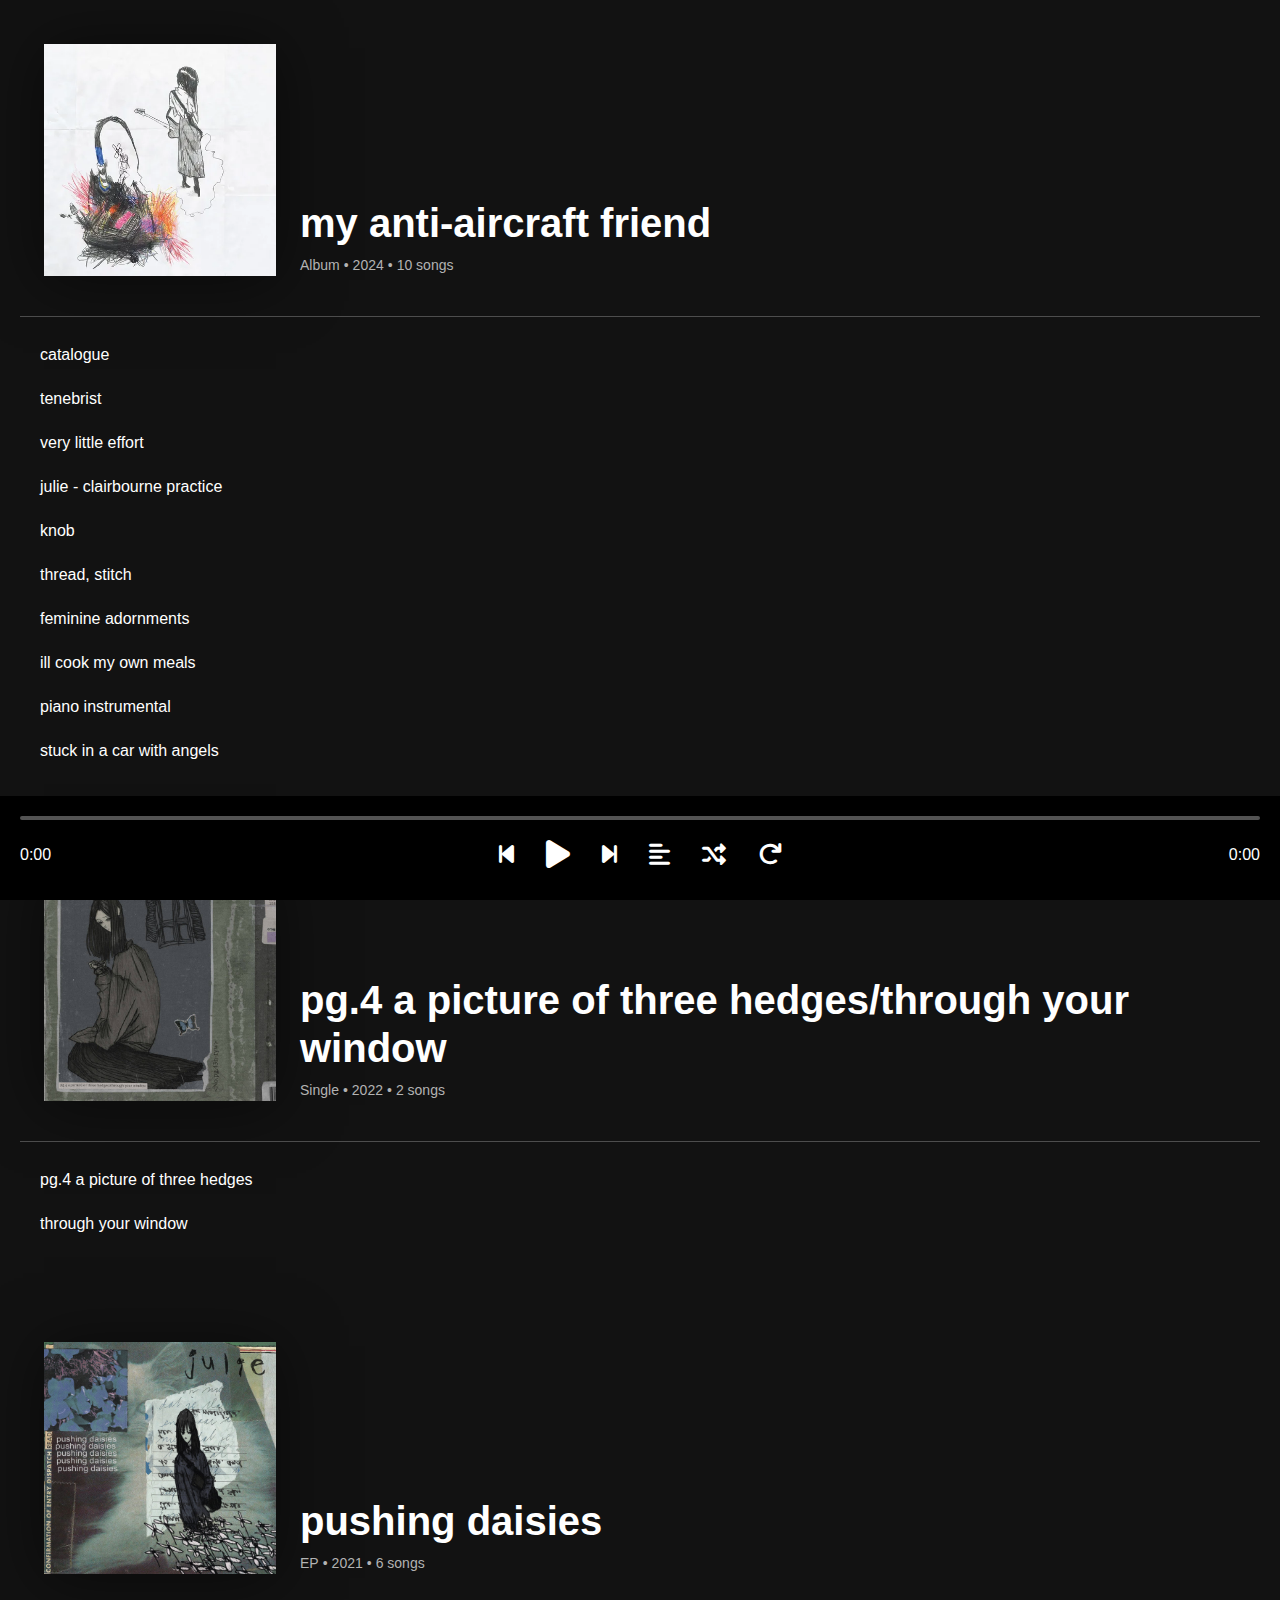
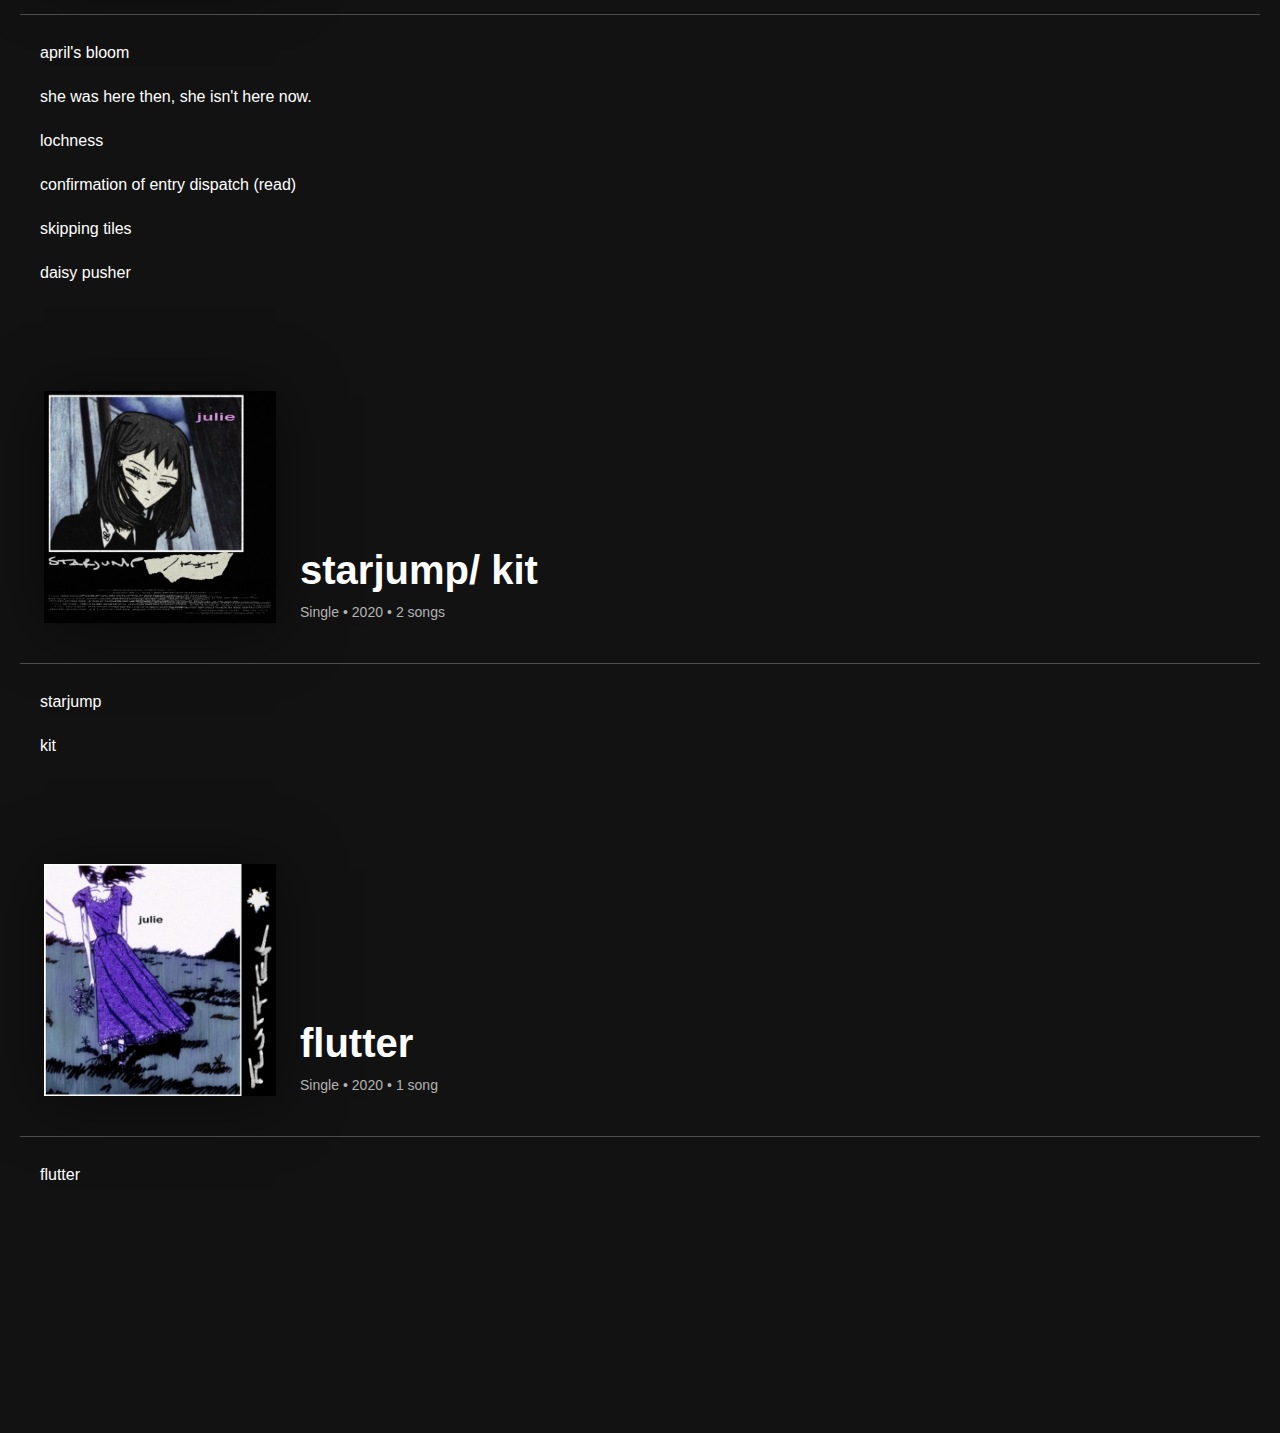
==== commit d0a742f8: "Update index.html" ====
--- a/index.html
+++ b/index.html
@@ -67,7 +67,7 @@
                     <li class="list-group-item song-item" data-src="through your window.webm" data-lyrics="lyrics-through-your-window">through your window</li>
 
                 
-                </ul>
+               
                 <br>
                 <br>
                 <br>
@@ -145,7 +145,7 @@
                     <li class="list-group-item song-item" data-src="flutter.webm" data-lyrics="lyrics-flutter">flutter</li>
                    
                
-               
+                </ul>
             </div>
         </div>
     </div>
--- a/style.css
+++ b/style.css
@@ -1,13 +1,87 @@
+
+
+/*START COPY FROM HERE*/
         body {
-            background-color: black;
+            background-color: #121212;
             color: white;
             font-family: 'Helvetica Neue', Arial, sans-serif;
-            padding-bottom: 100px;
-            overflow-y: auto;
-        }
-        
+            margin: 0;
+            padding: 20px;
+        }
+
+        .album-header {
+            display: flex;
+            align-items: flex-end;
+            gap: 24px;
+            padding: 24px;
+            /*Change the color of the album*/
+            background-color:#121212;
+        }
+
+        .album-cover {
+            width: 232px;
+            height: 232px;
+            box-shadow: 0 4px 60px rgba(0,0,0,.5);
+        }
+
+        .album-info {
+            display: flex;
+            flex-direction: column;
+            gap: 8px;
+        }
+
+        .album-type {
+            font-size: 14px;
+            font-weight: 500;
+            text-transform: uppercase;
+        }
+
+        .album-title {
+            font-size: 40px;
+            font-weight: 900;
+            margin: 0;
+        }
+
+        .album-details {
+            display: flex;
+            align-items: center;
+            gap: 4px;
+            color: #b3b3b3;
+            font-size: 14px;
+        }
+        
+        .song-item {
+            background-color: transparent; /* Makes background transparent */
+            color: white;
+            padding: 10px 20px;
+            display: flex;
+            justify-content: space-between;
+            align-items: center;
+            transition: background-color 0.2s ease;
+        }
+        
+        .song-item:hover {
+            background-color: rgba(255, 255, 255, 0.1); /* Slight highlight on hover */
+        }
+        
+        #playlist li {
+            padding: 10px 20px;
+            cursor: pointer;
+            display: flex;
+            justify-content: space-between;
+            align-items: center;
+            background-color: transparent;
+            border: none;
+            transition: background-color 0.2s ease;
+        }
+
+        #playlist li:hover {
+            background-color:  hsla(0,0%,100%,.1);
+        }
+ /*END COPY FROM HERE*/
+       
         .playlist-header {
-            background-image: url("my_anti_aircraft_friend.webp");
+            background-image: url("https://codehs.com/uploads/9607b9a29cb4da9827cb2e7e24cce40f");
             background-size: cover;
             background-position: center;
             height: 300px;
@@ -21,17 +95,7 @@
             padding: 20px;
             width: 100%;
         }
-        #playlist {
-            list-style-type: none;
-            padding: 0;
-        }
-        #playlist li {
-            padding: 10px;
-            cursor: pointer;
-        }
-        #playlist li:hover {
-            background-color: black;
-        }
+
         #custom-player {
             background-color: black;
             padding: 20px;
@@ -122,6 +186,8 @@
             padding: 20px;
             color: white;
         }
+        
+
 
         #lyricsSidebar.open {
             right: 0;
@@ -136,4 +202,4 @@
             color: white;
             font-size: 20px;
             cursor: pointer;
-        }+        }
